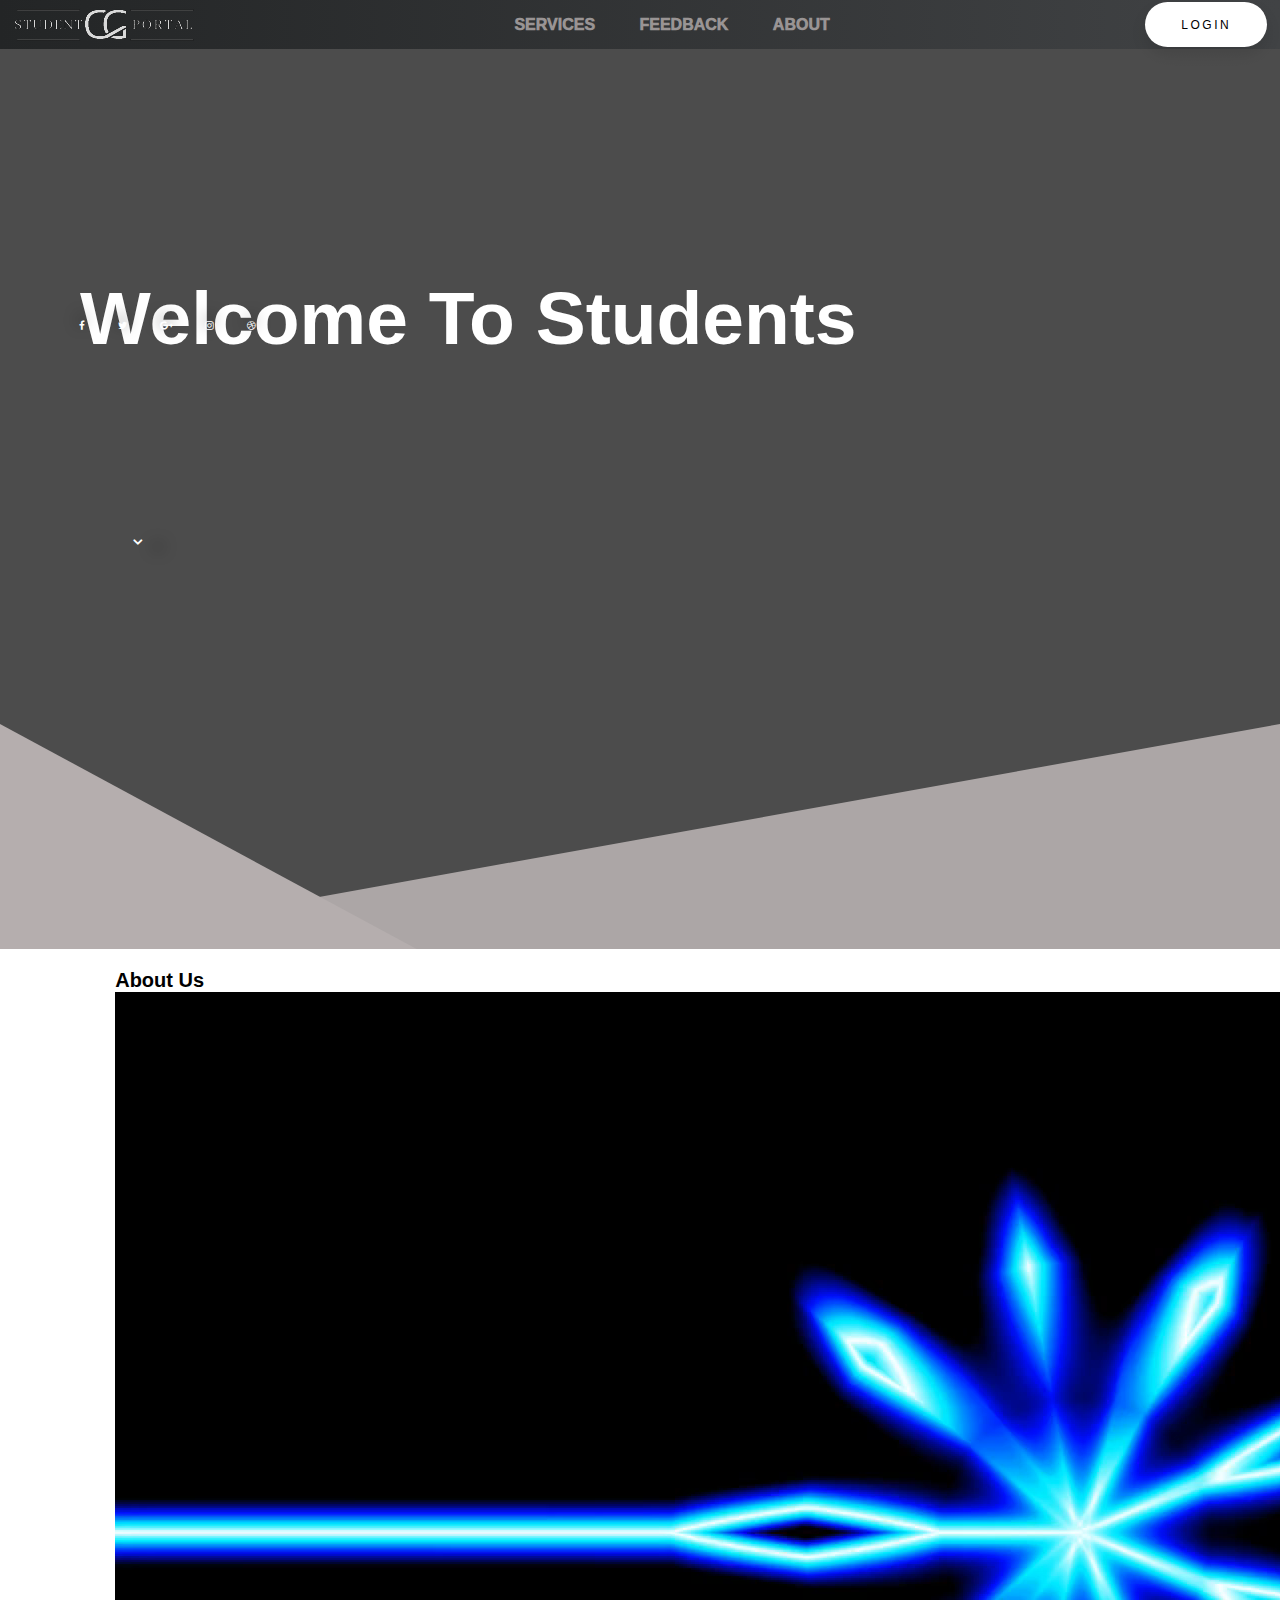
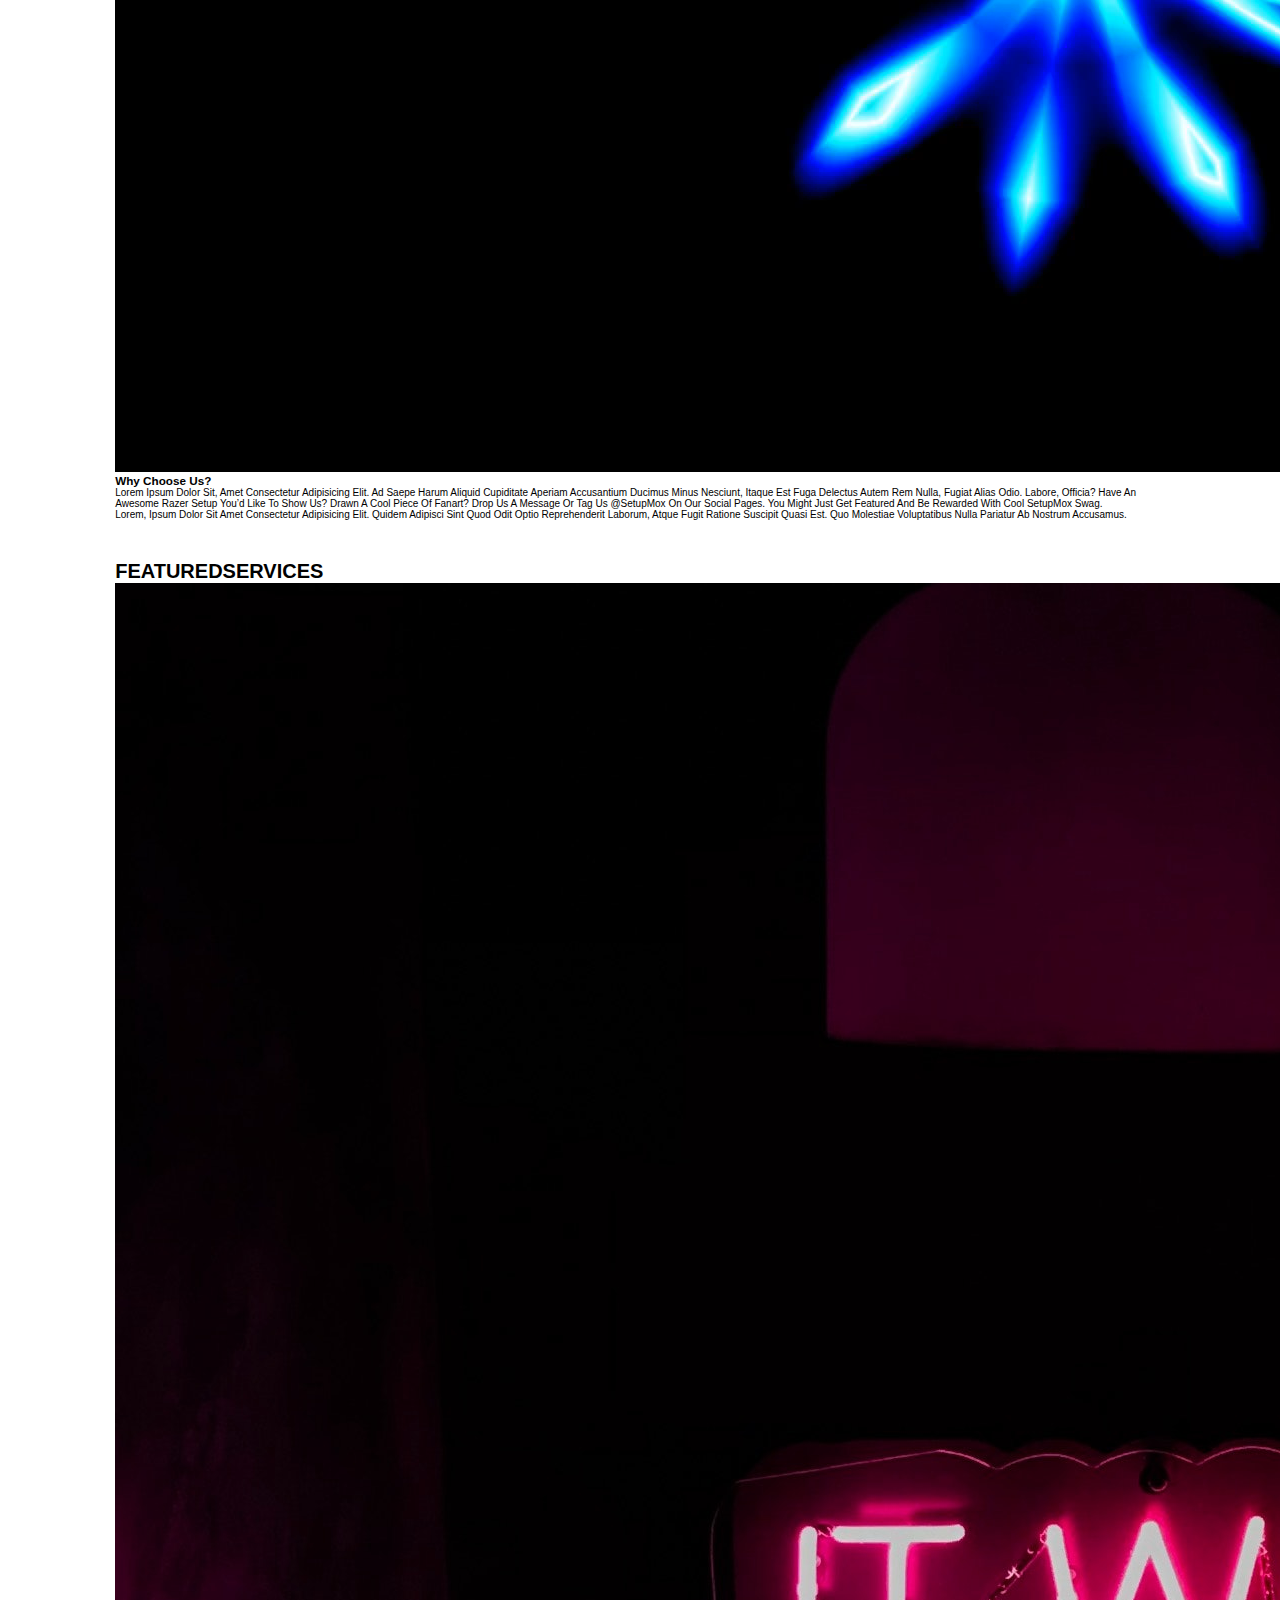
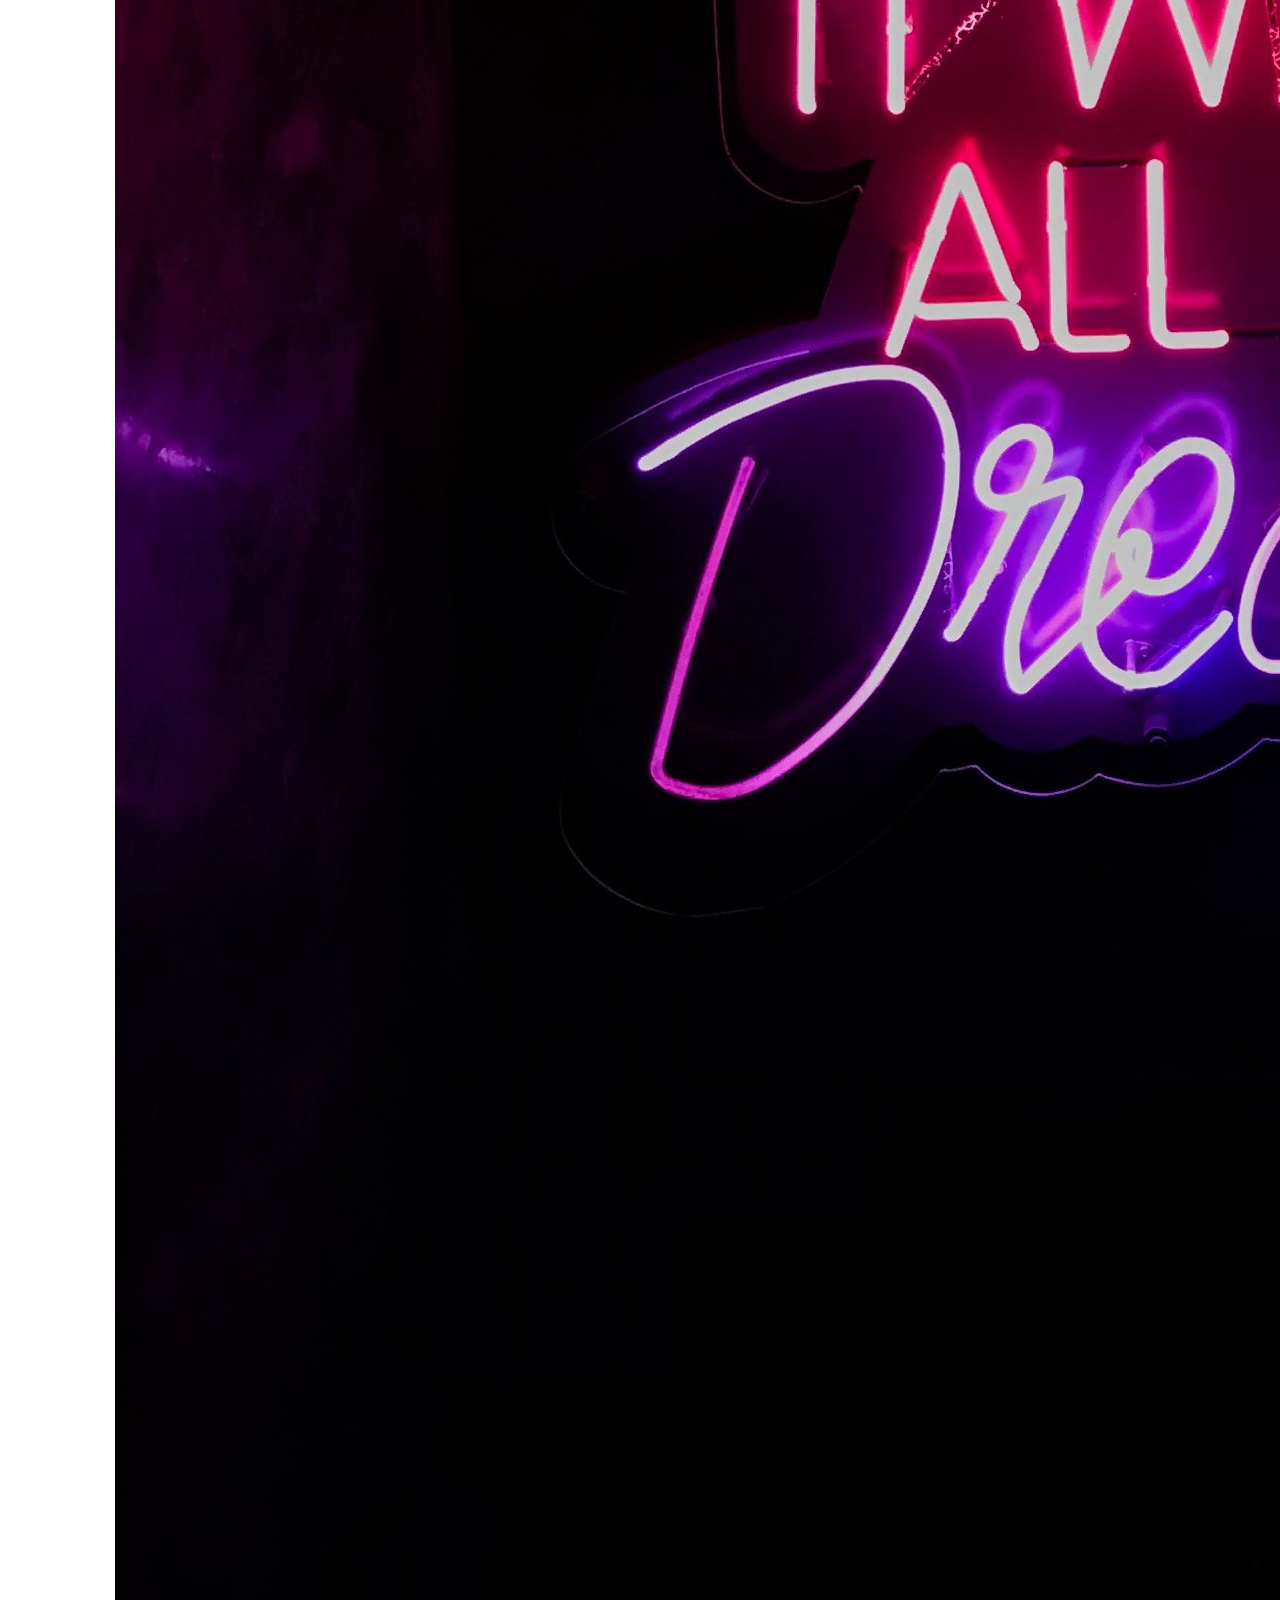
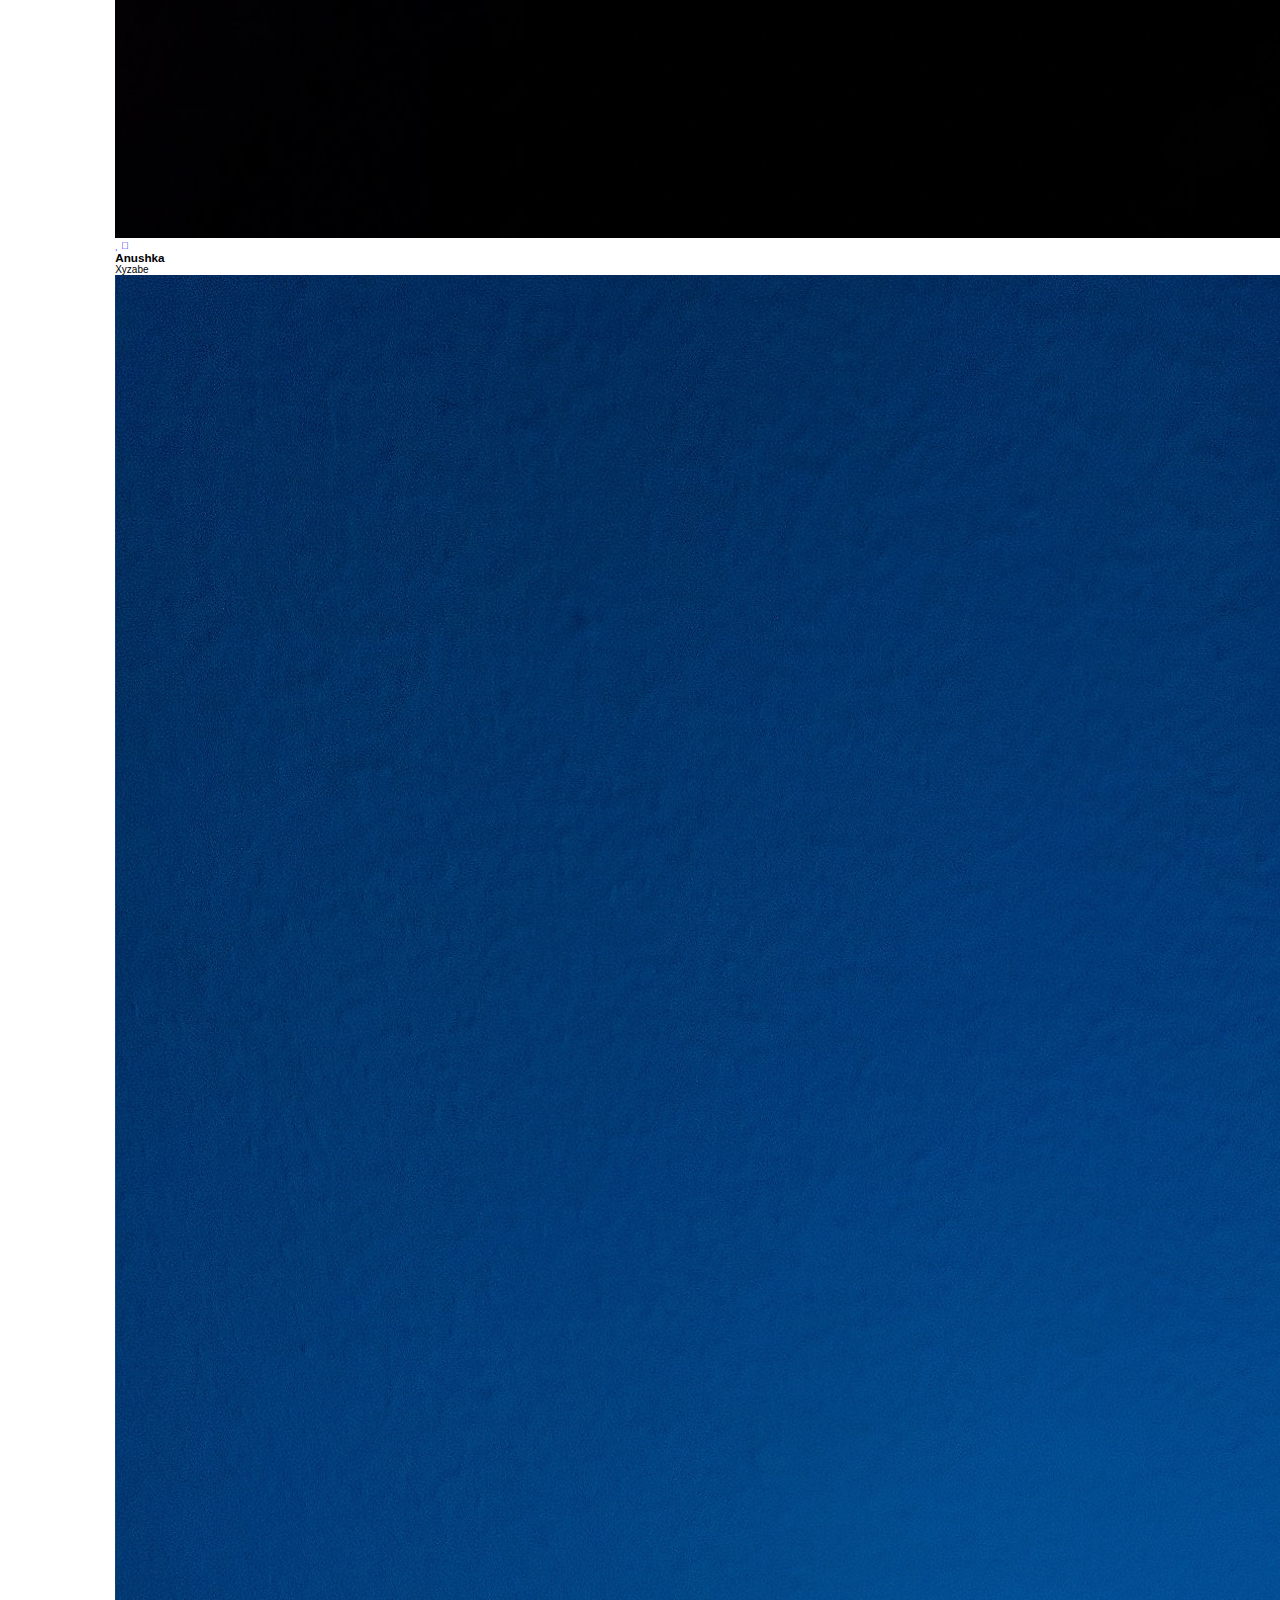
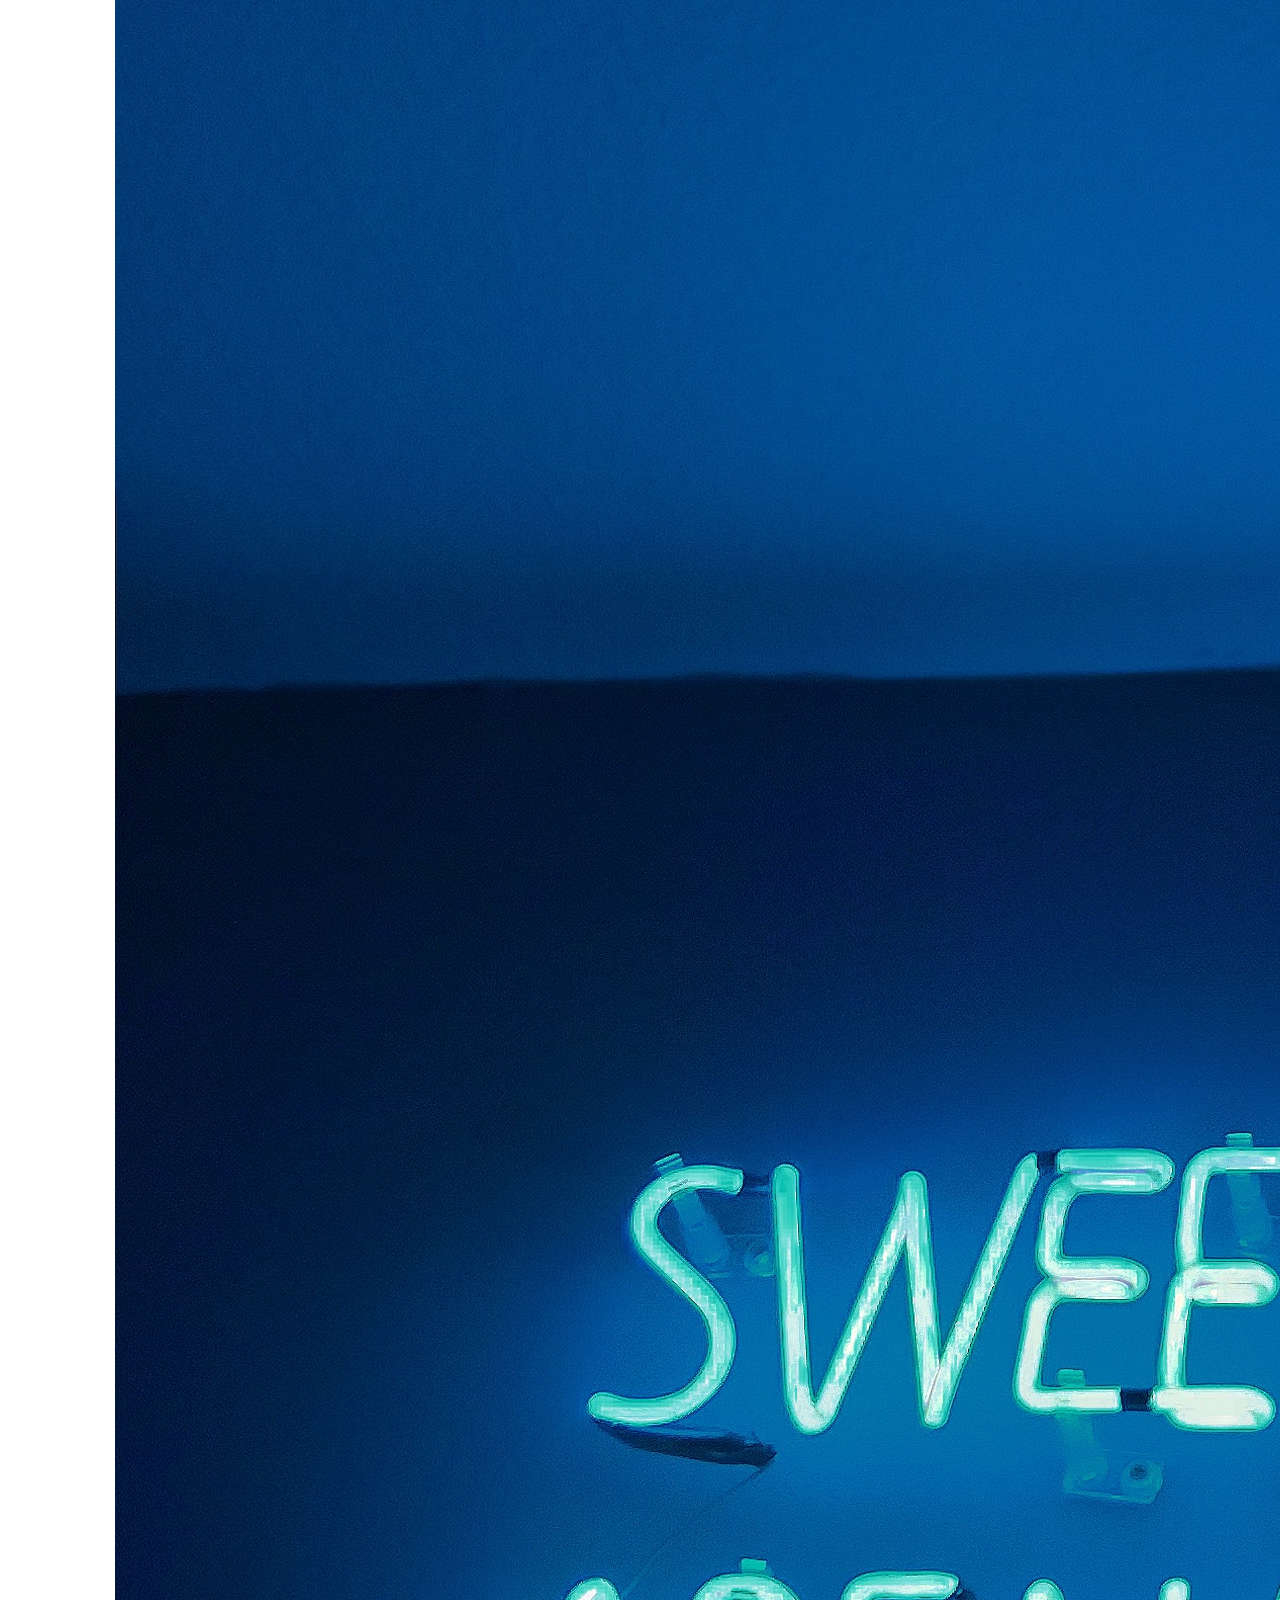
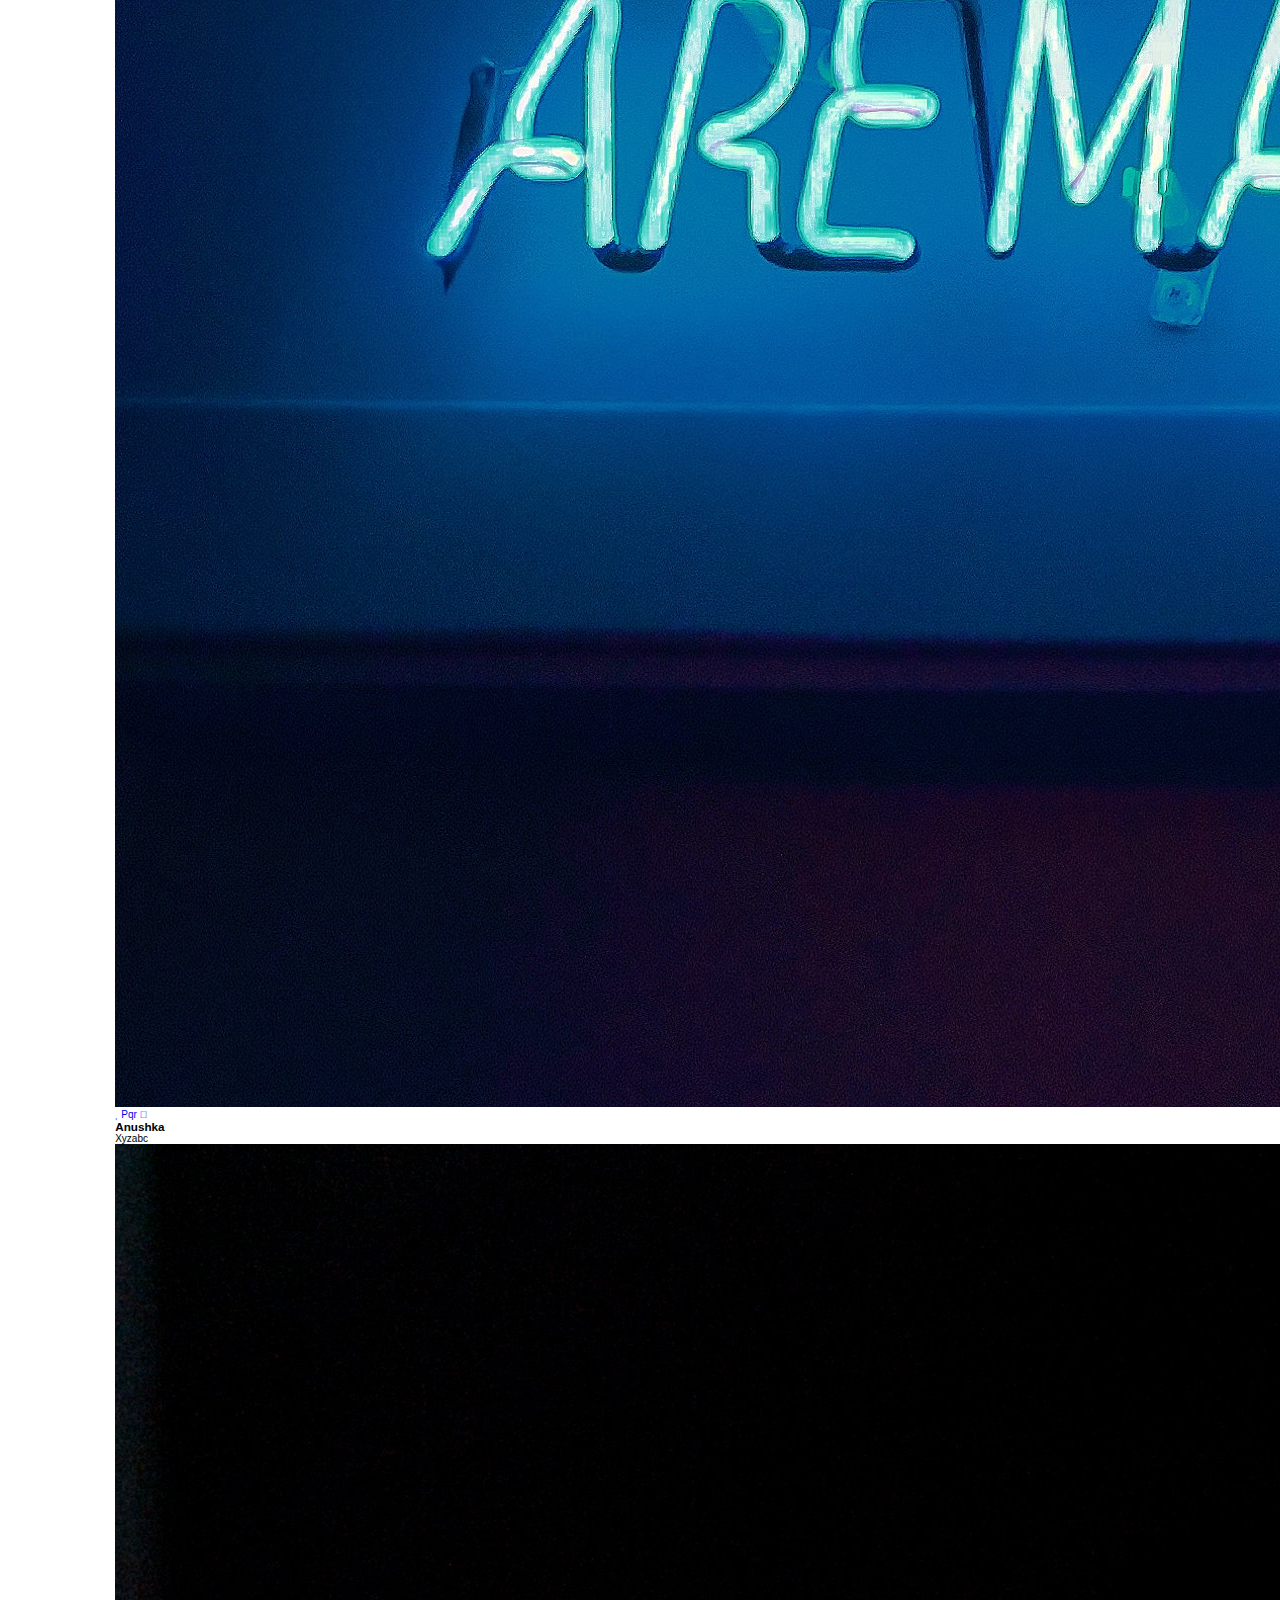
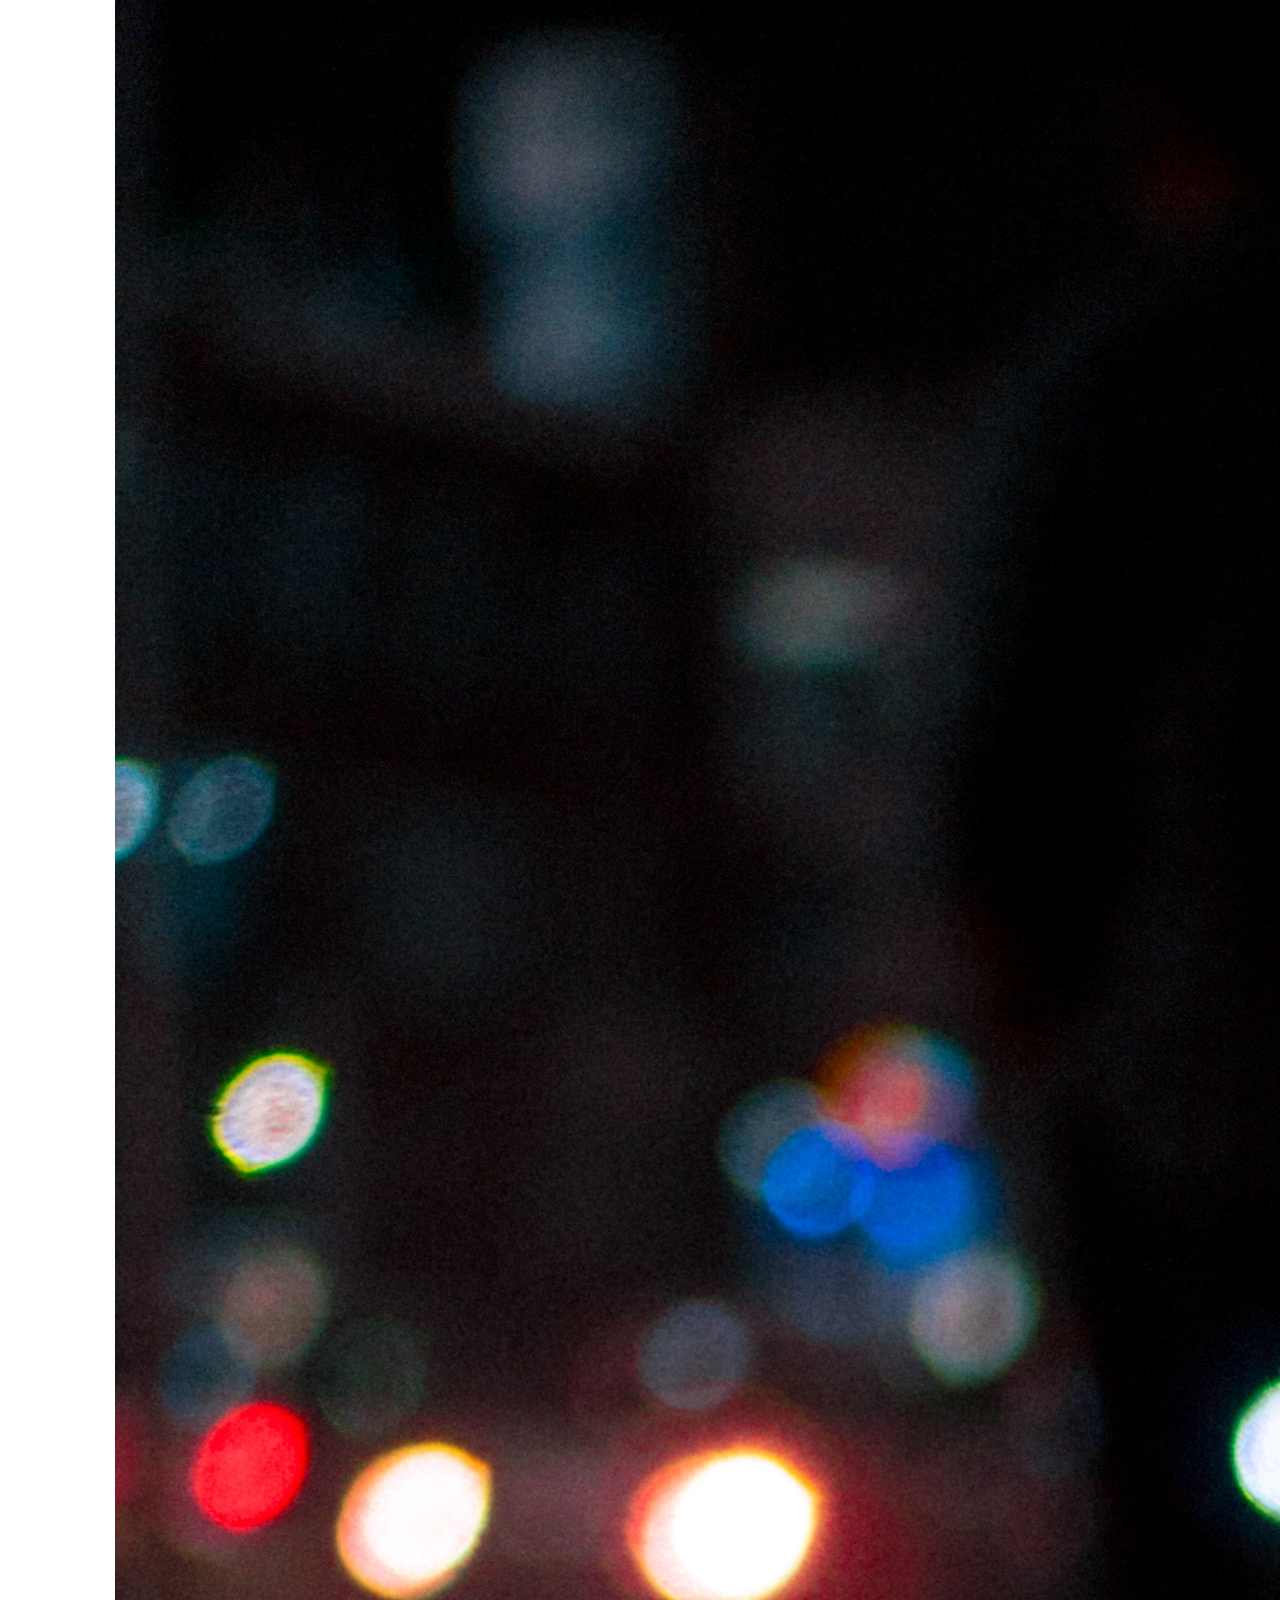
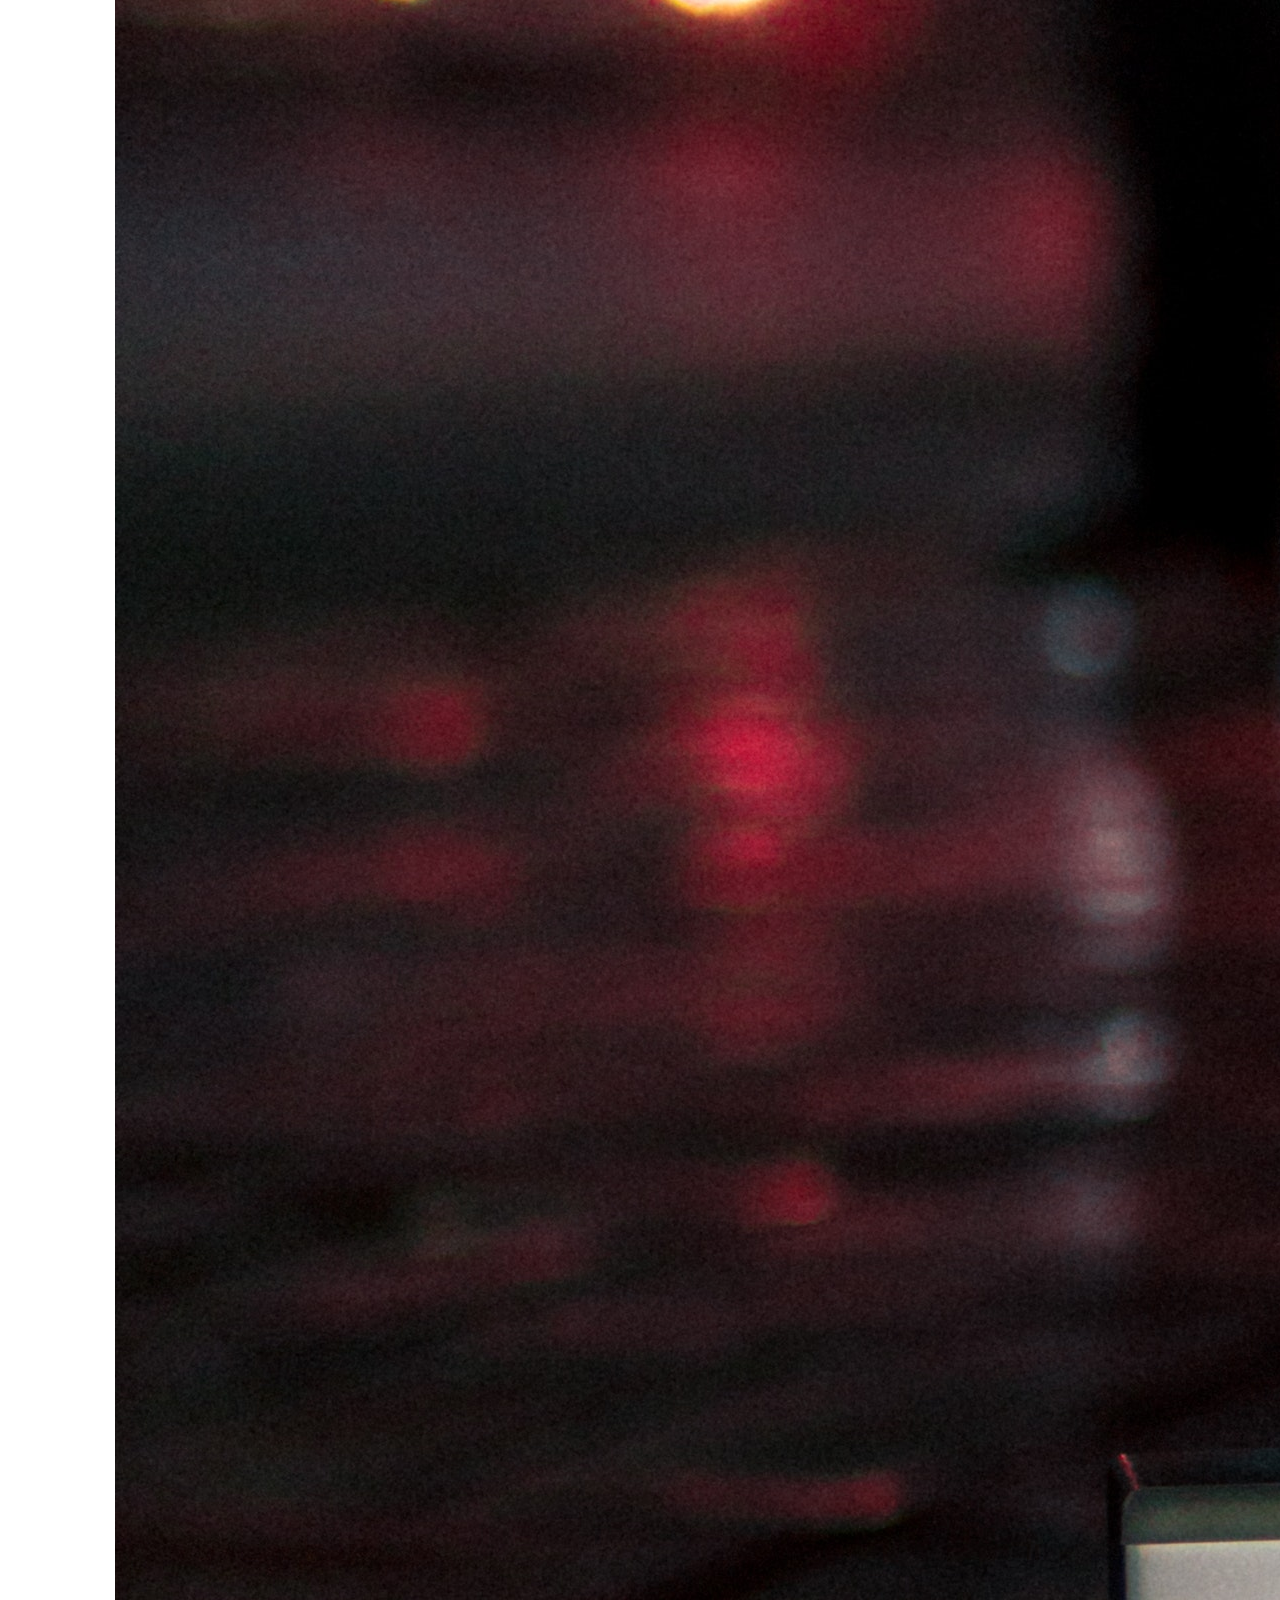
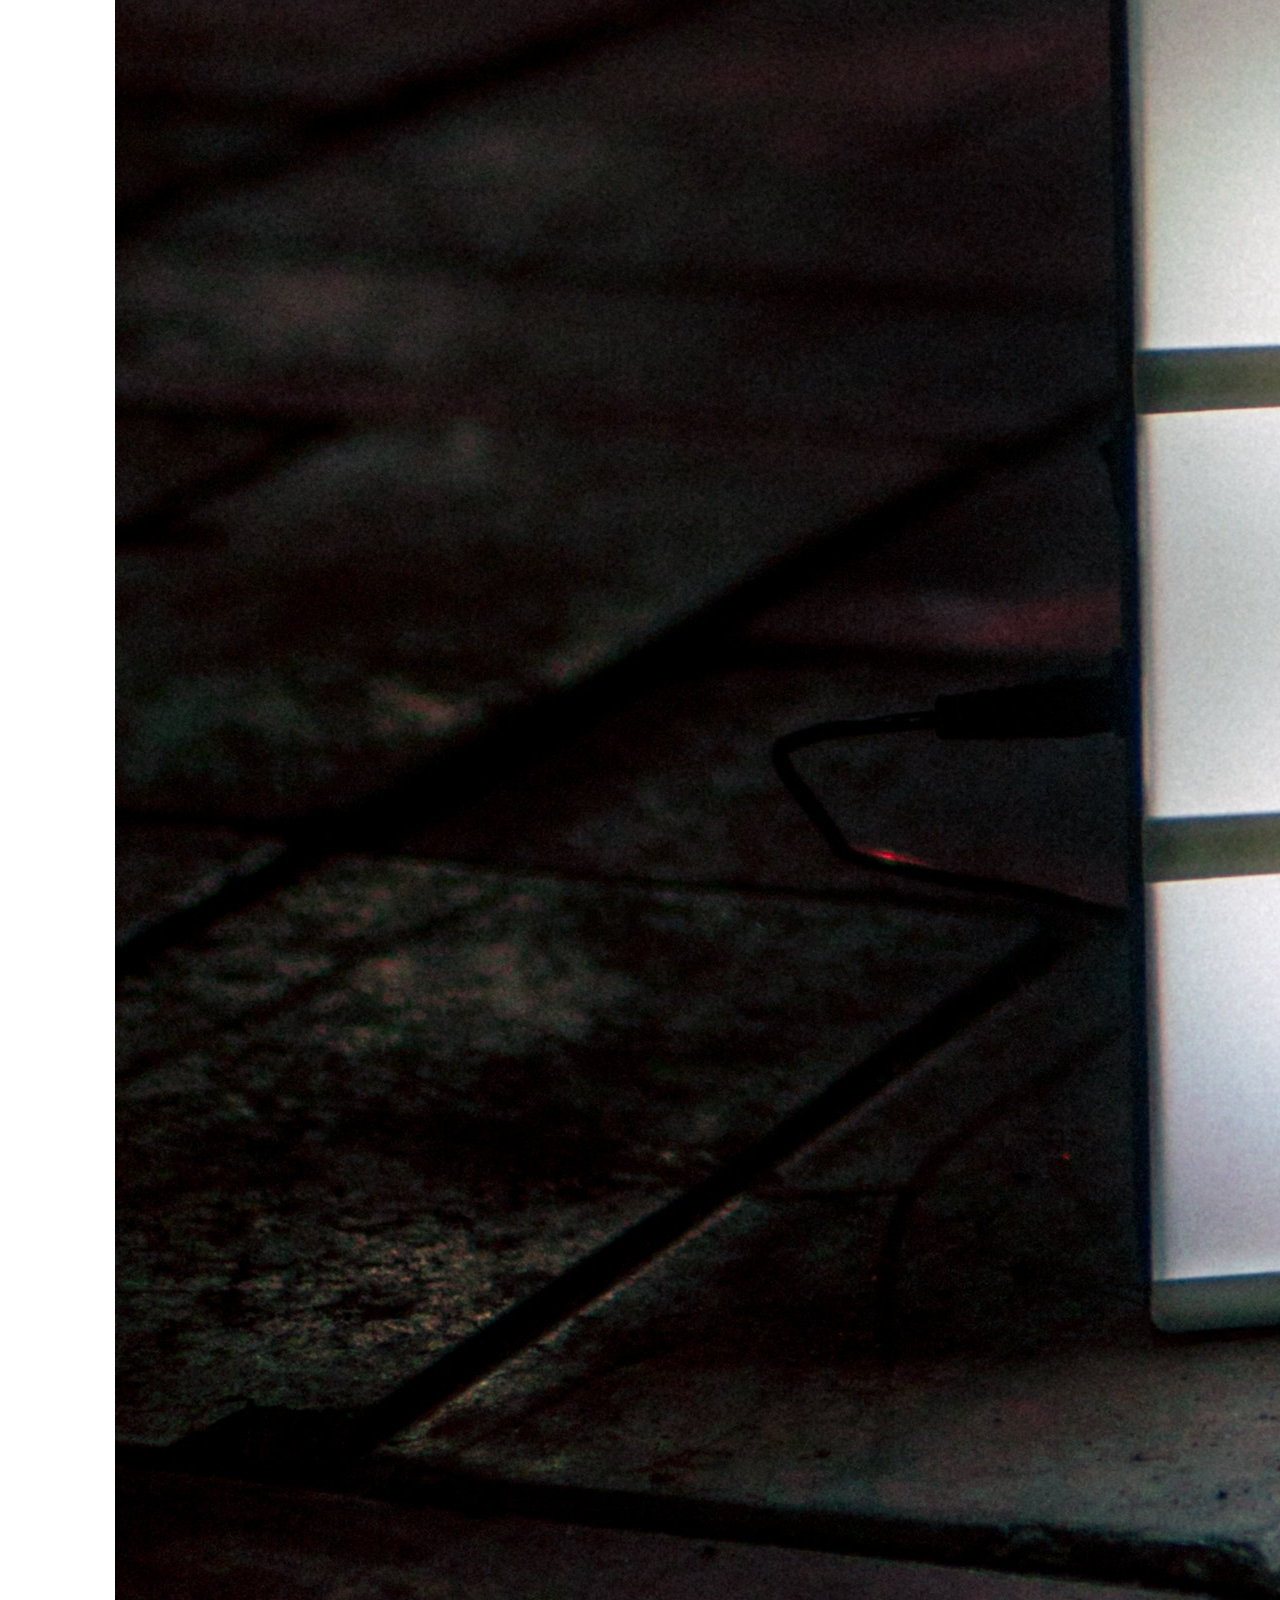
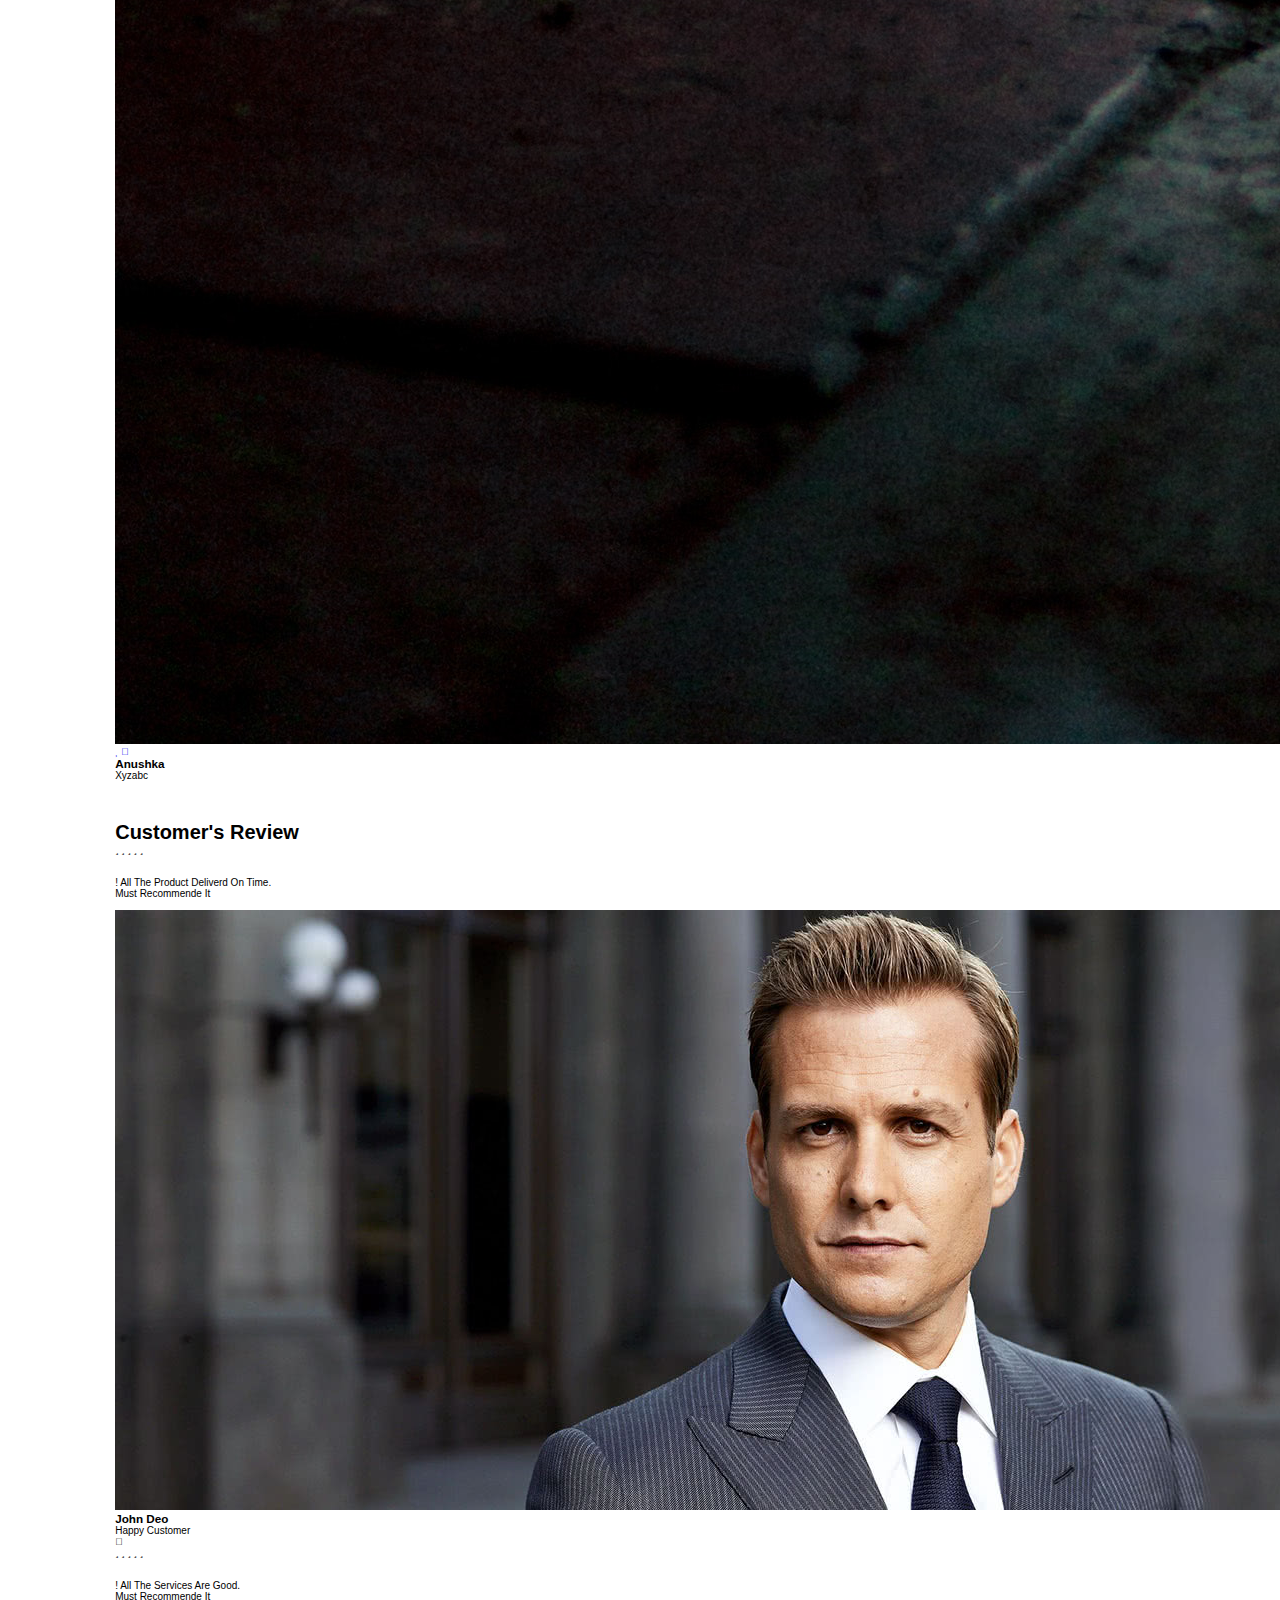
==== index.html @ b6a8ec29 "Add files via upload" ====
<!DOCTYPE html>
<html>
<head>
	<meta charset="utf-8">
	<meta name="author" content="Fullyworld web Tutorials">
	<meta name="viewport" content="width=device-width, initial-scale=0.0">	
	<title>
		Student-e Portal
	</title>
	<link href="https://stackpath.bootstrapcdn.com/font-awesome/4.7.0/css/font-awesome.min.css" rel="stylesheet">
	<link rel="stylesheet" href="style.css">
	
</head>
<body>
</head>
<body>
	<header>
		<!-- navigation bar!.-->
	
		<img class="logo" src="camron gelisia  fashion brand art design logo.png" alt="logo">  <!--logo -->
		<nav>
			<ul class="nav_link">			
				
				  <li><a class="link-colr" href="cooming soon/index.html">SERVICES</a></li>
				<li><a class="link-colr" href="cooming soon/index.html">FEEDBACK</a></li>
				<li><a class="link-colr" href="cooming soon/index.html">ABOUT</a></li> 			   
				
			</ul>
		</nav>
	
		<a class="cta" href="ayush.html"><button>Login</button></a>
		
	</header> 
	<!-- nav bar ends here -->

	<div class="banner">
		<div class="info-head">
			<h1 class="heading">
                Welcome to<span class="name" data-text1=" Students" data-text2=" portal" data-text3=" e"></span>	 
			</h1>
			<ul>
				<li><i class="fa fa-facebook"></i></li>
				<li><i class="fa fa-twitter"></i></li>
				<li><i class="fa fa-google-plus"></i></li>
				<li><i class="fa fa-instagram"></i></li>
				<li><i class="fa fa-dribbble"></i></li>
			</ul>
		</div>
		<a href="#head" class="arrow">
			<i class="fa fa-angle-down"></i>
		</a>
	</div>

		<!-- about section starts  -->

<section class="about" id="about">

    <h1 class="heading"> <span> about </span> us </h1>

    <div class="row">

        <div class="video-container">
            <video src="pexels-pixabay-856938-1920x1080-24fps.mp4" loop autoplay muted></video>
            <!-- <h3>latest collection </h3> -->
        </div>

        <div class="content">
            <h3>why choose us?</h3>
            <p> Lorem ipsum dolor sit, amet consectetur adipisicing elit. Ad saepe harum aliquid cupiditate aperiam accusantium ducimus minus nesciunt, itaque est fuga delectus autem rem nulla, fugiat alias odio. Labore, officia?

                Have an awesome Razer setup you’d like to show us? Drawn a cool piece of fanart? Drop us a message or tag us @SetupMox on our social pages. You might just get featured and be rewarded with cool SetupMox swag.</p>
            <p>Lorem, ipsum dolor sit amet consectetur adipisicing elit. Quidem adipisci sint quod odit optio reprehenderit laborum, atque fugit ratione suscipit quasi est. Quo molestiae voluptatibus nulla pariatur ab nostrum accusamus.
                </p>
            <!-- <a href="#" class="btn">learn more</a> -->
        </div>

    </div>

</section>

<!-- about section ends -->



<!-- prodcuts section starts  -->

<section class="products" id="products">

    <h1 class="heading"> FEATURED<span>SERVICES</span> </h1>

    <div class="box-container">

        <div class="box">
            <span class="discount"></span>
            <div class="image">
                <img src="pexels-nadi-lindsay-3078831.jpg" alt="">
                <div class="icons">
                    <a href="#" class="fas fa-heart"></a>
                    <a href="#" class="cart-btn"></a>
                    <a href="#" class="fas fa-share"></a>
                </div>
            </div>
            <div class="content">
                <h3>anushka</h3>
                <div class="price">xyz<span>abe</span> </div>
            </div>
        </div>

        <div class="box">
            <span class="discount"></span>
            <div class="image">
                <img src="pexels-natã-romualdo-2904269.jpg" alt="">
                <div class="icons">
                    <a href="#" class="fas fa-heart"></a>
                    <a href="#" class="cart-btn">pqr</a>
                    <a href="#" class="fas fa-share"></a>
                </div>
            </div>
            <div class="content">
                <h3>anushka </h3>
                <div class="price"> xyz<span>abc</span> </div>
            </div>
        </div>

        <div class="box">
            <span class="discount"></span>
            <div class="image">
                <img src="pexels-prateek-katyal-2694344.jpg" alt="">
                <div class="icons">
                    <a href="#" class="fas fa-heart"></a>
                    <a href="#" class="cart-btn"></a>
                    <a href="#" class="fas fa-share"></a>
                </div>
				<div class="content">
					<h3>anushka </h3>
					<div class="price"> xyz<span>abc</span> </div>
				</div>
            </div>
                 

</section>

<!-- prodcuts section ends -->

<!-- review section starts  -->

<section class="review" id="review">

<h1 class="heading"> customer's <span>review</span> </h1>

<div class="box-container">

    <div class="box">
        <div class="stars">
            <i class="fas fa-star"></i>
            <i class="fas fa-star"></i>
            <i class="fas fa-star"></i>
            <i class="fas fa-star"></i>
            <i class="fas fa-star"></i>
        </div>
        <p><br><br>! all the product deliverd on time.<br>must recommende it<br><br></p>
        <div class="user">
            <img src="business-professional-dress-code-men-style-luxe-digital.jpg" alt="">
            <div class="user-info">
                <h3>john deo</h3>
                <span>happy customer</span>
            </div>
        </div>
        <span class="fas fa-quote-right"></span>
    </div>

    <div class="box">
        <div class="stars">
            <i class="fas fa-star"></i>
            <i class="fas fa-star"></i>
            <i class="fas fa-star"></i>
            <i class="fas fa-star"></i>
            <i class="fas fa-star"></i>
        </div>
        <p><br><br>! all the services are good.<br>must recommende it<br><br></p>
        <div class="user">
            <img src="business-professional-dress-code-men-style-luxe-digital.jpg" alt="">
            <div class="user-info">
                <h3>john deo</h3>
                <span>happy customer</span>
            </div>
        </div>
        <span class="fas fa-quote-right"></span>
    </div>

    <div class="box">
        <div class="stars">
            <i class="fas fa-star"></i>
            <i class="fas fa-star"></i>
            <i class="fas fa-star"></i>
            <i class="fas fa-star"></i>
            <i class="fas fa-star"></i>
        </div>
        <p><br><br>! all the product deliverd on time.<br>must recommende it<br><br></p>
        <div class="user">
            <img src="business-professional-dress-code-men-style-luxe-digital.jpg" alt="">
            <div class="user-info">
                <h3>john deo</h3>
                <span>happy customer</span>
            </div>
        </div>
        <span class="fas fa-quote-right"></span>
    </div>

</div>
    
</section>

<!-- review section ends -->

<!-- contact section starts  -->

<section class="contact" id="contact">

    <h1 class="heading"> <span> contact </span> us </h1>

    <div class="row">

        <form action="">
            <input type="text" placeholder="name" class="box">
            <input type="email" placeholder="email" class="box">
            <input type="number" placeholder="number" class="box">
            <textarea name="" class="box" placeholder="message" id="" cols="30" rows="10"></textarea>
            <input type="submit" value="send message" class="btn">
        </form>

        <div class="image">
            <img src="contact-img.svg" alt="">
        </div>

    </div>

</section>

<!-- contact section ends -->

<!-- footer section starts  -->

<section class="footer">

    <div class="box-container">

        <div class="box">
            <h3>quick links</h3>
            <a href="#">home</a>
            <a href="#">about</a>
            <a href="#">products</a>
            <a href="#">review</a>
            <a href="#">contact</a>
        </div>

        <div class="box">
            <h3>extra links</h3>
            <a href="#">my account</a>
            <a href="#">my order</a>
            <a href="#">my favorite</a>
        </div>

        <div class="box">
            <h3>locations</h3>
            <a href="#">india</a>
            <a href="#">USA</a>
            <a href="#">japan</a>
            <a href="#">france</a>
        </div>

        <div class="box">
            <h3>contact info</h3>
            <a href="#">+123-456-7890</a>
            <a href="#">example@gmail.com</a>
           
            <img src="payment.png" alt="">
        </div>

    </div>

  

</section>

<!-- footer section ends -->
       
</body>
</html>
---- style.css ----
:root{
    --pink:#648ac4;
}
*{
    margin:0; padding:0;
    box-sizing: border-box;
    font-family: Verdana, Geneva, Tahoma, sans-serif;
    outline: none; border:none;
    text-decoration: none;
    text-transform: capitalize;
    transition: .2s linear;
}

html{
    font-size: 62.5%;
    scroll-behavior: smooth;
    scroll-padding-top: 6rem;
    overflow-x: hidden;
}

section{
    padding:2rem 9%;
}

/* nav bars start here */
header {
 
    font-weight: 500;
    font-size: 16px;
    color: #827d7d;
    
    display: flex;
    justify-content: space-between;
    align-items: center;
    padding: 2px 1%;
    background: linear-gradient(to right, #232526, #414345);
}

.link-colr{
    color: rgb(153, 148, 148);
    font-weight: 1000;
    font-style: bold;
    text-decoration: none ;
    
  }
.logo {
    cursor: pointer;
}

.nav_link {
    list-style: none;

}

.nav_link li {
    display: inline-block;
    padding: 0px 20px;
  
}

.nav_link li a {
    transition: all 0.3s ease 0s;

}

.nav_link li a:hover {
    color: #0088a9;
    
}

button {
	padding: 1.3em 3em;
	font-size: 12px;
	text-transform: uppercase;
	letter-spacing: 2.5px;
	font-weight: 500;
	color: #000;
	background-color: #fff;
	border: none;
	border-radius: 45px;
	box-shadow: 0px 8px 15px rgba(0, 0, 0, 0.1);
	transition: all 0.3s ease 0s;
	cursor: pointer;
	outline: none;


}

button:hover {
	background-color: #23c483;
	box-shadow: 0px 15px 20px rgba(46, 229, 157, 0.4);
	color: #fff;
	transform: translateY(-7px);
}

button:active {
	transform: translateY(-1px);
  }


/* nav bar ends here */
.banner{
	position: relative;
	height:100vh;
	width:100%;
	background:linear-gradient(rgba(0, 0, 0, 0.7),rgba(0, 0, 0, 0.7)),url(hero.gif);
	background-position:50% 50%;
	background-repeat: no-repeat;
	background-attachment: fixed;
	background-size: cover;
	color: #fff;
	overflow: hidden;
}
.banner:after{
	width: 0;
	height: 0;
	border-style: solid;
	border-width: 270px 0 0 500px;
	border-color: transparent transparent transparent #b5aeae;
	content: '';
	position: absolute;
	bottom:-5%;
}
.banner:before{
	width: 0;
	height: 0;
	border-style: solid;
	border-width: 0 0 270px 1500px;
	border-color: transparent transparent #aca6a6 transparent;
	content: '';
	position: absolute;
	right:0;
	bottom:-5%;
}
.banner .info-head{
	position: absolute;
	height:auto;
	width:100%;
	top:15%;
	transform: translateY(-15%);
}
.banner .info-head .heading{
	font-size: 75px;
	margin-left:25%;
	margin-top:10%;
	transform: translate(-25%,-10%);
	height:auto;
	width:auto;
	font-weight: 600; 
}
.banner .info-head .name:before{
	content: attr(data-text1); 
	position: relative;
	animation-name: ram ;
	animation-duration: 10s;
	animation-timing-function: ease-in-out;
	animation-iteration-count: infinite;
	transition: 0.5s ease-in-out;
	width:100%;
}
.banner .info-head ul{
	position: relative;
	height:10%;
	width:50%;
	margin-top:-5%;
	left:10%;
	transform: translateX(-10%);
}
.banner .info-head ul li{
	list-style-type: none;
	display: inline-block;
	padding:15px;
}
.banner .info-head ul li i{
	cursor: pointer;
	text-align: center;
	text-shadow: 0px -5px 15px rgba(0, 0, 0, 0.95);
	transition: 0.5s ease-in-out;
}
.banner .info-head ul li i:hover{
	color:#bbb;
}
.banner .arrow{
	position: absolute;
	height:5%;
	width:2%;
	display: flex;
	text-align: center;
	align-items: center;
	justify-content: center;
	padding:20px 10px;
	left:10%;
	top:55%;
	transform: translate(-10%,-55%);
	text-decoration: none;
	color:#fff;
}
.banner .arrow i{
	font-size: 15px;
	font-weight: 600;
	animation:animate 1.5s linear infinite;
	text-shadow: 20px 5px 15px rgba(0, 0, 0, 0.95);
}

@keyframes animate{
	0%{
		transform: translateY(-10px);
	}
	20%{
		transform: translateY(3px);
	}
	40%{
		transform: translateY(-5px);
	}
	60%{
		transform: translateY(6px);
	}
	80%{
		transform: translateY(3px);
	}
	100%{
		transform: translateY(-10px);
	}
}
@keyframes ram{
	0%{
		content: attr(data-text1);
	}
	50%{
		content: attr(data-text3);
	}
	100%{
		content: attr(data-text2);
	}
}
.head{
	position: relative;
	height:100%;
	width:100%;
}
.head .head1{
	height:auto;
	width:85%;
	background:rgba(0, 255, 256, 0.5);
	font-family:'lato', sans-serif;
	font-size:35px;
	font-weight:900;
	margin:5% auto 0 auto;
	text-align: center;
	color:#012ff5;
	padding:10px;
}
.head .head1-info{
	height:auto;
	width:90%;
	font-family:'cinzel', sans-serif;
	font-size:22px;
	font-weight:300;
	margin:5% auto;
	text-align: center;
	color:#000;
}
.continue-button {
	display: inline-block;
	padding: 10px 20px;
	background-color: #4285F4;
	color: #FFFFFF;
	text-align: center;
	font-size: 18px;
	border-radius: 5px;
	transition: background-color 0.3s ease;
  }
  
  .continue-button:hover {
	background-color: #4b4d53;
	cursor: pointer;
  }
  .container-1{
	max-width: 1170px;
	margin:auto;
}
.row{
	display: flex;
	flex-wrap: wrap;
}
ul{
	list-style: none;
}

/* added sectin */
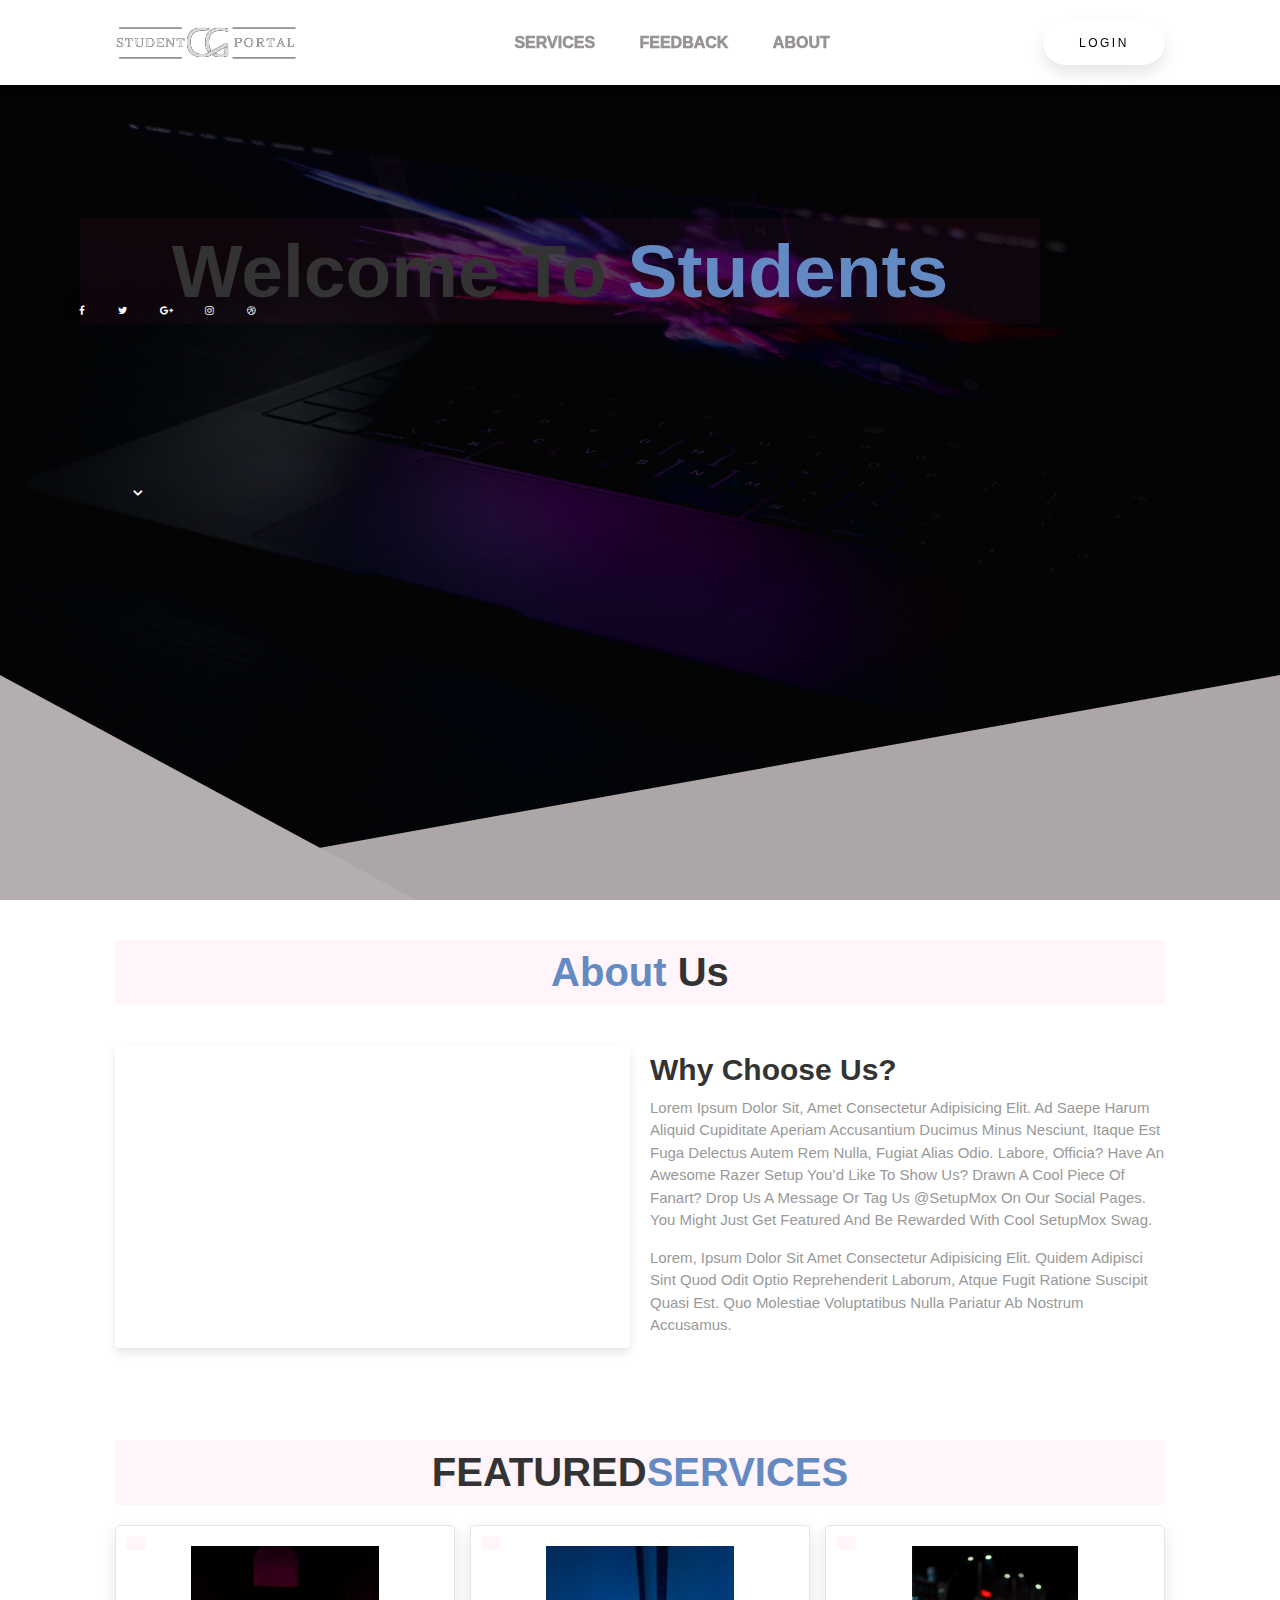
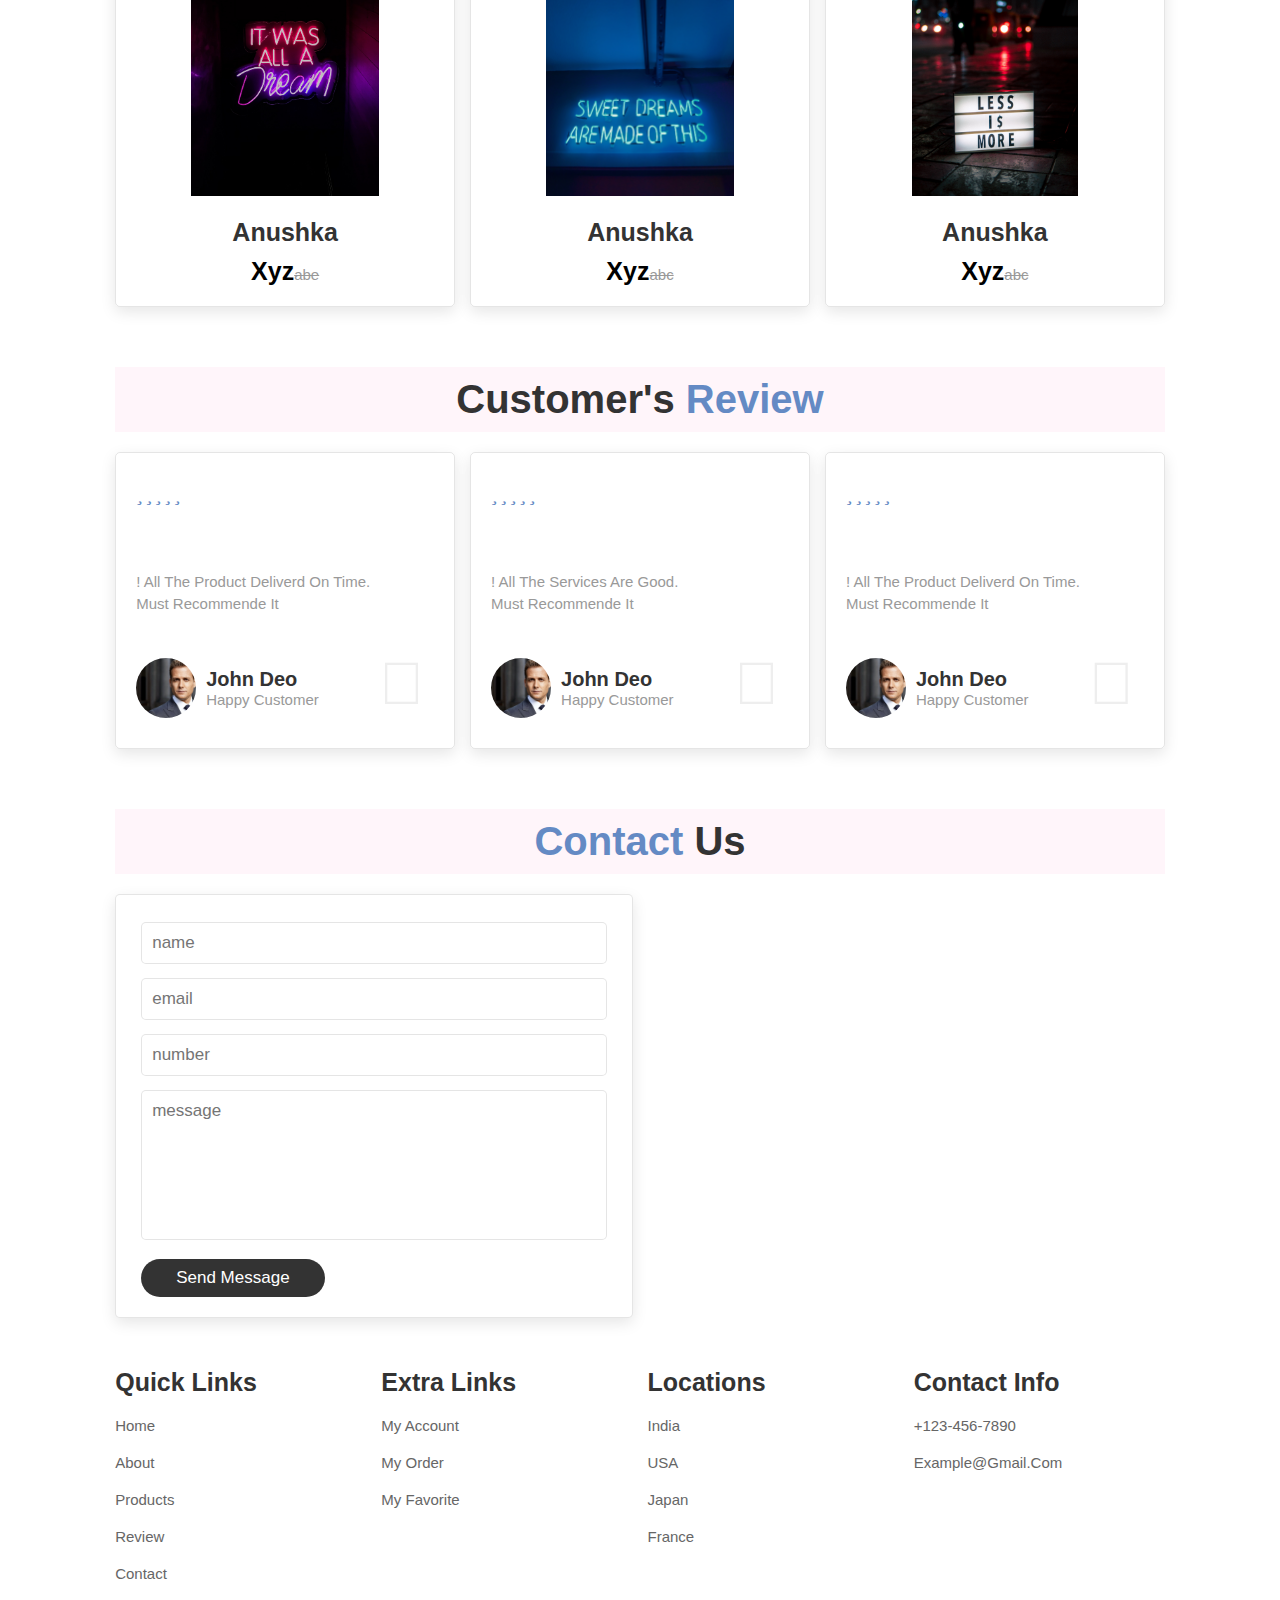
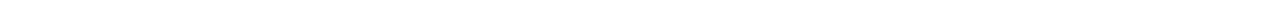
==== commit 8d7cbffc: "login👌" ====
--- a/index.html
+++ b/index.html
@@ -28,7 +28,7 @@
 			</ul>
 		</nav>
 	
-		<a class="cta" href="ayush.html"><button>Login</button></a>
+		<a class="cta" href="login.html"><button>Login</button></a>
 		
 	</header> 
 	<!-- nav bar ends here -->
--- a/style.css
+++ b/style.css
@@ -103,7 +103,7 @@
 	position: relative;
 	height:100vh;
 	width:100%;
-	background:linear-gradient(rgba(0, 0, 0, 0.7),rgba(0, 0, 0, 0.7)),url(hero.gif);
+	background:linear-gradient(rgba(0, 0, 0, 0.7),rgba(0, 0, 0, 0.7)),url(hero.jpg);
 	background-position:50% 50%;
 	background-repeat: no-repeat;
 	background-attachment: fixed;
@@ -288,8 +288,445 @@
 }
 
 /* added sectin */
-
-
-
-
-
+section{
+    padding:2rem 9%;
+}
+
+.heading{
+    text-align: center;
+    font-size: 4rem;
+    color:#333;
+    padding:1rem;
+    margin:2rem 0;
+    background:rgba(255, 51, 153,.05);
+}
+
+.heading span{
+    color:var(--pink);
+}
+
+.btn{
+    display: inline-block;
+    margin-top: 1rem;
+    border-radius: 5rem;
+    background:#333;
+    color:#fff;
+    padding:.9rem 3.5rem;
+    cursor: pointer;
+    font-size: 1.7rem;
+}
+
+.btn:hover{
+    background:var(--pink);
+}
+
+header{
+    position: fixed;
+    top:0; left:0; right:0;
+    background:#fff;
+    padding:2rem 9%;
+    display: flex;
+    align-items: center;
+    justify-content: space-between;
+    z-index: 1000;
+    box-shadow: 0 .5rem 1rem rgba(0,0,0,.1);
+}
+
+header .logo{
+    font-size: 3rem;
+    color:#333;
+    font-weight: bolder;
+}
+
+header .logo span{
+    color:var(--pink);
+}
+
+header .navbar a{
+    font-size: 2rem;
+    padding:0 1.5rem;
+    color:#666;
+}
+
+header .navbar a:hover{
+    color:var(--pink);
+}
+
+header .icons a{
+    font-size: 2.5rem;
+    color:#333;
+    margin-left: 1.5rem;
+}
+
+header .icons a:hover{
+    color:var(--pink);
+}
+
+header #toggler{
+    display: none;
+}
+
+header .fa-bars{
+    font-size: 3rem;
+    color:#333;
+    border-radius: .5rem;
+    padding:.5rem 1.5rem;
+    cursor: pointer;
+    border:.1rem solid rgba(0,0,0,.3);
+    display: none;
+}
+
+.home{
+    display: flex;
+    align-items: center;
+    min-height: 100vh;
+    background:url(103338569_10160117516057576_140333990334754454_n.jpg) no-repeat;
+    background-size: cover;
+    background-position: center;
+}
+
+.home .content{
+    max-width: 50rem;
+}
+
+.home .content h3{
+    font-size: 6rem;
+    color:#333;
+}
+
+.home .content span{
+    font-size: 3.5rem;
+    color:var(--pink);
+    padding:1rem 0;
+    line-height: 1.5;
+}
+
+.home .content p{
+    font-size: 1.5rem;
+    color:#999;
+    padding:1rem 0;
+    line-height: 1.5;
+}
+
+.about .row{
+    display: flex;
+    align-items: center;
+    gap:2rem;
+    flex-wrap: wrap;
+    padding:2rem 0;
+    padding-bottom: 3rem;
+}
+
+.about .row .video-container{
+    flex:1 1 40rem;
+    position: relative;
+}
+
+.about .row .video-container video{
+    width:100%;
+    border:1.5rem solid #fff;
+    border-radius: .5rem;
+    box-shadow: 0 .5rem 1rem rgba(0,0,0,.1);
+    height: 100%;
+    object-fit: cover;
+}
+
+.about .row .video-container h3{
+    position: absolute;
+    top:50%; transform: translateY(-50%);
+    font-size: 3rem;
+    background:#fff;
+    width:100%;
+    padding:1rem 2rem;
+    text-align: center;
+    mix-blend-mode: screen;
+}
+
+.about .row .content{
+    flex:1 1 40rem;
+}
+
+.about .row .content h3{
+    font-size: 3rem;
+    color:#333;
+}
+
+.about .row .content p{
+    font-size: 1.5rem;
+    color:#999;
+    padding:.5rem 0;
+    padding-top: 1rem;
+    line-height: 1.5;
+}
+
+.icons-container{
+    background:#eee;
+    display: flex;
+    flex-wrap: wrap;
+    gap:1.5rem;
+    padding-top: 5rem;
+    padding-bottom: 5rem;
+}
+
+.icons-container .icons{
+    background:#fff;
+    border:.1rem solid rgba(0,0,0,.1);
+    padding:2rem;
+    display: flex;
+    align-items: center;
+    flex:1 1 25rem;
+}
+
+.icons-container .icons img{
+    height:5rem;
+    margin-right: 2rem;
+}
+
+.icons-container .icons h3{
+    color:#333;
+    padding-bottom: .5rem;
+    font-size: 1.5rem;
+}
+
+.icons-container .icons span{
+    color:#555;
+    font-size: 1.3rem;
+}
+
+.products .box-container{
+    display: flex;
+    flex-wrap: wrap;
+    gap:1.5rem;
+}
+
+.products .box-container .box{
+    flex:1 1 30rem;
+    box-shadow: 0 .5rem 1.5rem rgba(0,0,0,.1);
+    border-radius: .5rem;
+    border:.1rem solid rgba(0,0,0,.1);
+    position: relative;    
+}
+
+.products .box-container .box .discount{
+    position: absolute;
+    top:1rem; left:1rem;
+    padding:.7rem 1rem;
+    font-size: 2rem;
+    color:var(--pink);
+    background:rgba(255, 51, 153,.05);
+    z-index: 1;
+    border-radius: .5rem;
+}
+
+.products .box-container .box .image{
+    position: relative;
+    text-align: center;
+    padding-top: 2rem;
+    overflow:hidden;
+}
+
+.products .box-container .box .image img{
+    height:25rem;
+}
+
+.products .box-container .box:hover .image img{
+    transform: scale(1.1);
+}
+
+.products .box-container .box .image .icons{
+    position: absolute;
+    bottom:-7rem; left:0; right:0;
+    display: flex;
+}
+
+.products .box-container .box:hover .image .icons{
+    bottom:0;
+}
+
+.products .box-container .box .image .icons a{
+    height: 5rem;
+    line-height: 5rem;
+    font-size: 2rem;
+    width:50%;
+    background:var(--purple);
+    color:#fff;
+}
+
+.products .box-container .box .image .icons .cart-btn{
+    border-left: .1rem solid #fff7;
+    border-right: .1rem solid #fff7;
+    width:100%;
+}
+
+.products .box-container .box .image .icons a:hover{
+    background:#333;
+}
+
+.products .box-container .box .content{
+    padding:2rem;
+    text-align: center;
+}
+
+.products .box-container .box .content h3{
+    font-size: 2.5rem;
+    color:#333;
+}
+
+.products .box-container .box .content .price{
+    font-size: 2.5rem;
+    color:var(--purple);
+    font-weight: bolder;
+    padding-top: 1rem;
+}
+
+.products .box-container .box .content .price span{
+    font-size: 1.5rem;
+    color:#999;
+    font-weight: lighter;
+    text-decoration: line-through;
+}
+
+.review .box-container{
+    display: flex;
+    flex-wrap: wrap;
+    gap:1.5rem;
+}
+
+.review .box-container .box{
+    flex:1 1 30rem;
+    box-shadow: 0 .5rem 1.5rem rgba(0,0,0,.1);
+    border-radius: .5rem;
+    padding:3rem 2rem;
+    position: relative;
+    border:.1rem solid rgba(0,0,0,.1);
+}
+
+.review .box-container .box .fa-quote-right{
+    position: absolute;
+    bottom:3rem; right:3rem;
+    font-size: 6rem;
+    color:#eee;
+}
+
+.review .box-container .box .stars i{
+    color:var(--pink);
+    font-size: 2rem;
+}
+
+.review .box-container .box p{
+    color:#999;
+    font-size: 1.5rem;
+    line-height: 1.5;
+    padding-top: 2rem;
+}
+
+.review .box-container .box .user{
+    display: flex;
+    align-items: center;
+    padding-top: 2rem;
+}
+
+.review .box-container .box .user img{
+    height:6rem;
+    width:6rem;
+    border-radius: 50%;
+    object-fit: cover;
+    margin-right: 1rem;
+}
+
+.review .box-container .box .user h3{
+    font-size: 2rem;
+    color:#333;
+}
+
+.review .box-container .box .user span{
+    font-size: 1.5rem;
+    color:#999;
+}
+
+.contact .row{
+    display: flex;
+    flex-wrap: wrap-reverse;
+    gap:1.5rem;
+    align-items: center;
+}
+
+.contact .row form{
+    flex:1 1 40rem;
+    padding:2rem 2.5rem;
+    box-shadow: 0 .5rem 1.5rem rgba(0,0,0,.1);
+    border:.1rem solid rgba(0,0,0,.1);
+    background: #fff;
+    border-radius: .5rem;
+    position: relative;
+}
+
+.contact .row .image{
+    flex:1 1 40rem;
+}
+
+.contact .row .image img{
+    width: 100%;
+}
+
+.contact .row form .box{
+    padding:1rem;
+    font-size: 1.7rem;
+    color:#333;
+    text-transform: none;
+    border:.1rem solid rgba(0,0,0,.1);
+    border-radius: .5rem;
+    margin:.7rem 0;
+    width: 100%;
+}
+
+.contact .row form .box:focus{
+    border-color: var(--purple);
+}
+
+.contact .row form textarea{
+    height: 15rem;
+    resize: none;
+}
+.footer{
+    color: #333;
+}
+
+.footer .box-container{
+    display: flex;
+    flex-wrap: wrap;
+    gap:1.5rem;
+    color: #333;
+}
+
+.footer .box-container .box{
+    flex:1 1 25rem;
+    color: #333;
+}
+
+.footer .box-container .box h3{
+    color:#333;
+    font-size: 2.5rem;
+    padding:1rem 0;
+}
+
+.footer .box-container .box a{
+    display: block;
+    color:#666;
+    font-size: 1.5rem;
+    padding:1rem 0;
+}
+
+.footer .box-container .box a:hover{
+    color:var(--pink);
+    text-decoration: underline;
+}
+
+.footer .box-container .box  img{
+    margin-top: 1rem;
+}
+
+
+
+
+
